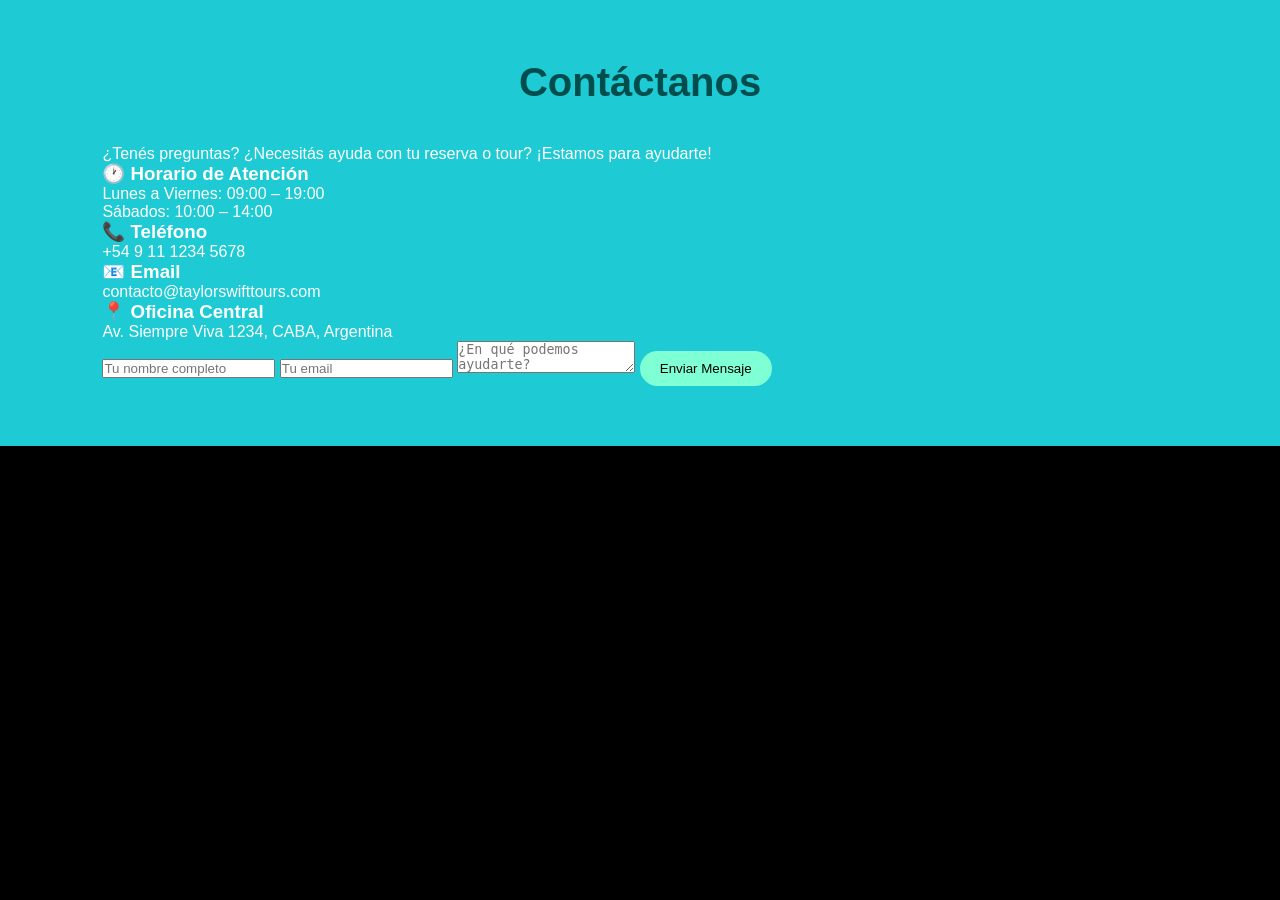
==== pages/contacto.html @ e38e53cd "Primer commit Proyecto Taylor Swift" ====
<!DOCTYPE html>
<html lang="en">
<head>
    <meta charset="UTF-8">
    <meta name="viewport" content="width=device-width, initial-scale=1.0">
    <title>Document</title>
    <link rel="stylesheet" href="../styles/style.css">
</head>
<body>
    <section class="contact-section">
    <h2>Contáctanos</h2>
    <p>¿Tenés preguntas? ¿Necesitás ayuda con tu reserva o tour? ¡Estamos para ayudarte!</p>

    <div class="contact-cards">

        <div class="contact-card">
            <h3>🕐 Horario de Atención</h3>
            <p>Lunes a Viernes: 09:00 – 19:00</p>
            <p>Sábados: 10:00 – 14:00</p>
        </div>

        <div class="contact-card">
            <h3>📞 Teléfono</h3>
            <p>+54 9 11 1234 5678</p>
        </div>

        <div class="contact-card">
            <h3>📧 Email</h3>
            <p>contacto@taylorswifttours.com</p>
        </div>

        <div class="contact-card">
            <h3>📍 Oficina Central</h3>
            <p>Av. Siempre Viva 1234, CABA, Argentina</p>
        </div>

    </div>

    <form class="contact-form">
        <input type="text" placeholder="Tu nombre completo" required>
        <input type="email" placeholder="Tu email" required>
        <textarea placeholder="¿En qué podemos ayudarte?" required></textarea>
        <button type="submit" class="btn-primary">Enviar Mensaje</button>
    </form>
</section>

</body>
</html>
---- styles/style.css ----
@import url('https://fonts.googleapis.com/css2?family=Lato:ital,wght@0,100;0,300;0,400;0,700;0,900;1,100;1,300;1,400;1,700;1,900&family=Shadows+Into+Light&family=Vollkorn:ital,wght@0,400..900;1,400..900&display=swap');
* {
    margin: 0;
    padding: 0;
    box-sizing: border-box;

}

/* ----------- BODY ----------- */
body {
    background-color: #1ecad3;
    color: #fff;
}

/* ----------- HEADER ----------- */
.hero {
    height: 400px;

    background: linear-gradient(
        rgba(20, 60, 50, 0.7),   /* verde musgo oscuro */
        rgba(20, 60, 50, 0.7)
    ),
    url("../asset/taylorfondo1.jpg");

    background-size: cover;
    background-position: center;
    background-repeat: no-repeat;

    display: flex;
    justify-content: center;
    align-items: center;
    text-align: center;

    color: white;
}

.hero-content h1 {
    font-size: 3rem;
}

.hero-content p {
    font-size: 1.2rem;
}

header::after {
    content: "";
    position: absolute;
    inset: 0;
    background: rgba(0, 128, 128, 0.55);
}

/* ----------- NAV ----------- */
.nav {
    position: absolute;
    top: 20px;
    right: 40px;
    z-index: 3;

    display: flex;
    gap: 20px;
}

.nav a {
    text-decoration: none;
    color: #fff;
    padding: 8px 18px;
    border: 1px solid white;
    border-radius: 20px;
    font-weight: bold;
    transition: 0.3s;
}

.nav a:hover {
    background: white;
    color: black;
}

/* ----------- HERO ----------- */
.hero {
    position: relative;
    z-index: 2;
    height: 450px;
    background-color: red;
    background-image: url("../asset/thecult.jpg") center/cover no-repeat;
    display: flex;
    flex-direction: column;
    justify-content: center;
    align-items: center;
    text-align: center;
    padding: 20px;
}
.hero::before{
    content: "";
    position: absolute;
    width: 100%;
    height: 100%;
    background: rgba(0, 0, 0, 5);
    z-index: 1;
}
.hero-content{
    position: relative;
    z-index: 2;
    color: #fff;
    text-align: center;
}

.hero h1 {
    font-size: 3rem;
    margin-bottom: 15px;
}

.hero p {
    font-size: 1.2rem;
    max-width: 600px;
}

/* ----------- SECCIÓN TOURS ----------- */
section {
    padding: 60px 8%;
    background: #1ecad3;
}

section h2 {
    text-align: center;
    font-size: 2.5rem;
    margin-bottom: 40px;
    color: #004d4d;
}

/* ----------- GRID ----------- */
.tours {
    display: grid;
    grid-template-columns: repeat(auto-fit, minmax(260px, 1fr));
    gap: 30px;
}

/* ----------- CARDS ----------- */
.card {
    background: rgba(255, 255, 255, 0.15);
    border-radius: 20px;
    overflow: hidden;
    box-shadow: 0 10px 25px rgba(0,0,0,0.2);
    transition: 0.3s;
}

.card:hover {
    transform: translateY(-8px);
}

.card img {
    width: 100%;
    height: 220px;
    object-fit: cover;
}

.card-content {
    padding: 20px;
    text-align: center;
}

.card-content h3 {
    margin-bottom: 10px;
    color: #eaffff;
}

.card-content p {
    margin-bottom: 15px;
}

.card-content button {
    padding: 10px 20px;
    border: none;
    border-radius: 20px;
    background: #7fffd4;
    color: #004d4d;
    font-weight: bold;
    cursor: pointer;
    transition: 0.3s;
}

.card-content button:hover {
    background: #a8fff1;
}

/* ----------- FOOTER ----------- */
footer {
    background: #004d4d;
    text-align: center;
    padding: 20px;
    font-size: 0.9rem;
}
.grid-discos {
    display: flex;
    justify-content: center;
    gap: 40px;
    flex-wrap: wrap;
}
.discos{
    padding: 80px 0;
}

.card {
    width: 250px;
    height: 250px;
    background: rgba(255,255,255,0.15);
    border-radius: 20px;
    
    display: flex;
    flex-direction: column;
    align-items: center;
    justify-content: center;
}

.card img {
    width: 120px;
    height: auto;
}

button {
    margin-top: 10px;
    padding: 10px 20px;
    background: #7fffd4;
    border: none;
    border-radius: 20px;
    cursor: pointer;
}
body {
    background: black;
    font-family: Arial, sans-serif;
}

/* CONTENEDOR */
.store-header {
    position: relative;
    display: flex;
    align-items: center;
    gap: 20px;
    padding: 50px 80px;
}

/* TITULO */
.store-title {
    color: white;
    font-size: 45px;
    margin: 0;
    letter-spacing: 3px;
}

/* LINEA */
.line {
    flex: 1;
    height: 2px;
    background: linear-gradient(to right, gold, white);
    opacity: 0.7;
}

/* BOTON */
.shop-btn {
    background: #7fd1c1;
    color: white;
    padding: 12px 30px;
    border-radius: 30px;
    text-decoration: none;
    font-weight: bold;
    letter-spacing: 1px;
    transition: 0.3s ease;
    box-shadow: 0 0 10px #7fd1c1;
}

.shop-btn:hover {
    background: #5fb7a6;
    box-shadow: 0 0 20px #7fd1c1, 0 0 40px #7fd1c1;
    transform: scale(1.05);
}

/* ✨ PARTÍCULAS DORADAS */
.sparkles {
    position: absolute;
    left: 0;
    top: 20px;
    width: 150px;
    height: 100px;
    pointer-events: none;
    background: radial-gradient(circle, gold 2px, transparent 2px);
    background-size: 20px 20px;
    animation: sparkleMove 4s linear infinite;
    opacity: 0.8;
}

@keyframes sparkleMove {
    0% { transform: translateY(0); }
    100% { transform: translateY(-20px); }
}

/* 📱 RESPONSIVE */
@media (max-width: 768px) {
    .store-header {
        padding: 30px 20px;
    }

    .store-title {
        font-size: 28px;
    }

    .shop-btn {
        padding: 8px 18px;
        font-size: 12px;
    }
}
.buy-btn {
    background: #00a650;
    color: white;
    border: none;
    padding: 10px 20px;
    border-radius: 25px;
    cursor: pointer;
    font-weight: bold;
    transition: 0.3s;
}

.buy-btn:hover {
    background: #008f45;
    transform: scale(1.05);
}
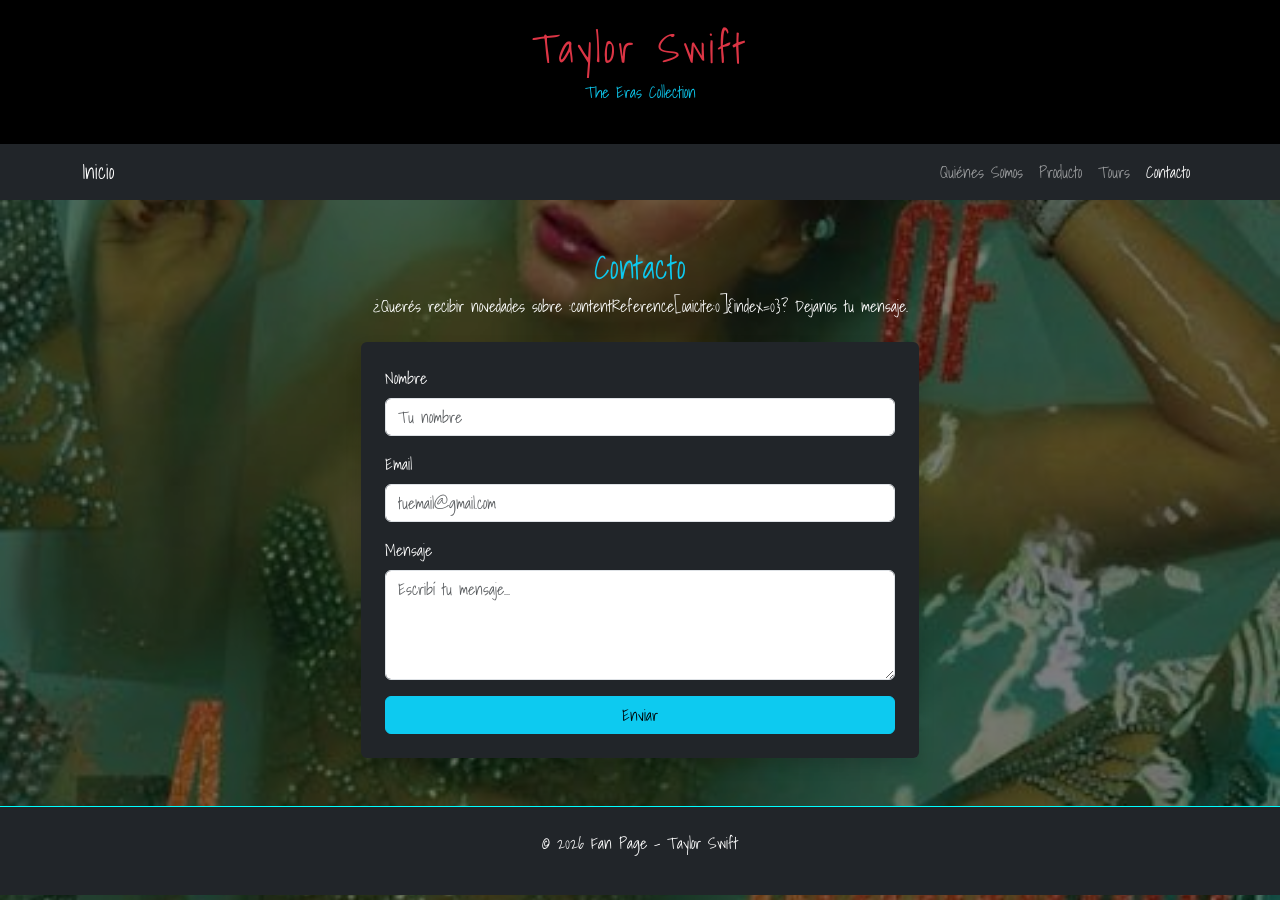
==== commit 6da32045: "Proyecto Taylor Swift con Sass y animaciones" ====
--- a/pages/contacto.html
+++ b/pages/contacto.html
@@ -1,48 +1,89 @@
 <!DOCTYPE html>
-<html lang="en">
+<html lang="es">
 <head>
     <meta charset="UTF-8">
     <meta name="viewport" content="width=device-width, initial-scale=1.0">
-    <title>Document</title>
+    <title>Contacto - Taylor Swift</title>
+
+    <!-- Bootstrap -->
+    <link href="https://cdn.jsdelivr.net/npm/bootstrap@5.3.2/dist/css/bootstrap.min.css" rel="stylesheet">
+
+    <!-- CSS -->
     <link rel="stylesheet" href="../styles/style.css">
 </head>
-<body>
-    <section class="contact-section">
-    <h2>Contáctanos</h2>
-    <p>¿Tenés preguntas? ¿Necesitás ayuda con tu reserva o tour? ¡Estamos para ayudarte!</p>
 
-    <div class="contact-cards">
+<body class="bg-black text-white">
 
-        <div class="contact-card">
-            <h3>🕐 Horario de Atención</h3>
-            <p>Lunes a Viernes: 09:00 – 19:00</p>
-            <p>Sábados: 10:00 – 14:00</p>
+    <!-- HEADER -->
+    <header class="text-center p-4 bg-black">
+        <h1 class="text-danger">Taylor Swift</h1>
+        <p class="text-info">The Eras Collection</p>
+    </header>
+
+    <!-- NAV -->
+    <nav class="navbar navbar-expand-lg navbar-dark bg-dark">
+        <div class="container">
+            <a class="navbar-brand" href="../index.html">Inicio</a>
+
+            <button class="navbar-toggler" type="button" data-bs-toggle="collapse" data-bs-target="#menu">
+                <span class="navbar-toggler-icon"></span>
+            </button>
+
+            <div class="collapse navbar-collapse" id="menu">
+                <ul class="navbar-nav ms-auto">
+                    <li class="nav-item"><a class="nav-link" href="quienessomos.html">Quiénes Somos</a></li>
+                    <li class="nav-item"><a class="nav-link" href="producto.html">Producto</a></li>
+                    <li class="nav-item"><a class="nav-link" href="tours.html">Tours</a></li>
+                    <li class="nav-item"><a class="nav-link active" href="contacto.html">Contacto</a></li>
+                </ul>
+            </div>
         </div>
+    </nav>
 
-        <div class="contact-card">
-            <h3>📞 Teléfono</h3>
-            <p>+54 9 11 1234 5678</p>
-        </div>
+    <!-- MAIN -->
+    <main class="container mt-5">
 
-        <div class="contact-card">
-            <h3>📧 Email</h3>
-            <p>contacto@taylorswifttours.com</p>
-        </div>
+        <section class="text-center mb-4">
+            <h2 class="text-info">Contacto</h2>
+            <p>
+                ¿Querés recibir novedades sobre 
+                :contentReference[oaicite:0]{index=0}?
+                Dejanos tu mensaje.
+            </p>
+        </section>
 
-        <div class="contact-card">
-            <h3>📍 Oficina Central</h3>
-            <p>Av. Siempre Viva 1234, CABA, Argentina</p>
-        </div>
+        <section>
+            <form class="w-50 mx-auto bg-dark p-4 rounded shadow">
 
-    </div>
+                <div class="mb-3">
+                    <label class="form-label">Nombre</label>
+                    <input type="text" class="form-control" placeholder="Tu nombre">
+                </div>
 
-    <form class="contact-form">
-        <input type="text" placeholder="Tu nombre completo" required>
-        <input type="email" placeholder="Tu email" required>
-        <textarea placeholder="¿En qué podemos ayudarte?" required></textarea>
-        <button type="submit" class="btn-primary">Enviar Mensaje</button>
-    </form>
-</section>
+                <div class="mb-3">
+                    <label class="form-label">Email</label>
+                    <input type="email" class="form-control" placeholder="tuemail@gmail.com">
+                </div>
+
+                <div class="mb-3">
+                    <label class="form-label">Mensaje</label>
+                    <textarea class="form-control" rows="4" placeholder="Escribí tu mensaje..."></textarea>
+                </div>
+
+                <button type="submit" class="btn btn-info w-100">Enviar</button>
+
+            </form>
+        </section>
+
+    </main>
+
+    <!-- FOOTER -->
+    <footer class="bg-dark text-center p-4 mt-5">
+        <p>© 2026 Fan Page - Taylor Swift</p>
+    </footer>
+
+    <!-- Bootstrap JS -->
+    <script src="https://cdn.jsdelivr.net/npm/bootstrap@5.3.2/dist/js/bootstrap.bundle.min.js"></script>
 
 </body>
 </html>
--- a/styles/style.css
+++ b/styles/style.css
@@ -1,328 +1,180 @@
 @import url('https://fonts.googleapis.com/css2?family=Lato:ital,wght@0,100;0,300;0,400;0,700;0,900;1,100;1,300;1,400;1,700;1,900&family=Shadows+Into+Light&family=Vollkorn:ital,wght@0,400..900;1,400..900&display=swap');
+/* ============================= */
+/* RESET */
+/* ============================= */
 * {
     margin: 0;
     padding: 0;
     box-sizing: border-box;
-
 }
 
-/* ----------- BODY ----------- */
+/* ============================= */
+/* BODY */
+/* ============================= */
 body {
-    background-color: #1ecad3;
-    color: #fff;
-}
-
-/* ----------- HEADER ----------- */
-.hero {
-    height: 400px;
-
-    background: linear-gradient(
-        rgba(20, 60, 50, 0.7),   /* verde musgo oscuro */
-        rgba(20, 60, 50, 0.7)
-    ),
-    url("../asset/taylorfondo1.jpg");
-
+    min-height: 100vh;
+    background-image: url("../asset/taylorfondo1.jpg");
     background-size: cover;
     background-position: center;
     background-repeat: no-repeat;
-
-    display: flex;
-    justify-content: center;
-    align-items: center;
-    text-align: center;
-
-    color: white;
+    font-family: 'Shadows Into Light', cursive;
+    background-color: black;
+    color: #7fffd4;
+}
+h1{
+    letter-spacing: 3px;
+}
+.card {
+    transition: transform 0.3s ease, box-shadow 0.3s ease;
 }
 
-.hero-content h1 {
-    font-size: 3rem;
+.card:hover {
+    transform: scale(1.05);
+    box-shadow: 0 0 20px rgba(0, 255, 255, 0.5);
+}
+footer {
+    border-top: 1px solid #00ffff;
 }
 
-.hero-content p {
-    font-size: 1.2rem;
+/* OSCURECER FONDO */
+body::before {
+    content: "";
+    position: fixed;
+    inset: 0;
+    background-color: rgba(0, 0, 0, 0.5);
+    z-index: -1;
 }
 
-header::after {
-    content: "";
-    position: absolute;
-    inset: 0;
-    background: rgba(0, 128, 128, 0.55);
+/* ============================= */
+/* HEADER */
+/* ============================= */
+.header {
+    position: fixed;
+    top: 0;
+    width: 100%;
+    padding: 15px 60px;
+    display: flex;
+    justify-content: space-between; /* izquierda y derecha */
+    align-items: center;
+    z-index: 100;
 }
 
-/* ----------- NAV ----------- */
+/* LOGO */
+.logo {
+    font-family: 'Shadows Into Light', cursive;
+    font-size: 1.5rem;
+    letter-spacing: 2px;
+    color: red;
+}
+
+/* NAV */
 .nav {
-    position: absolute;
-    top: 20px;
-    right: 40px;
-    z-index: 3;
-
     display: flex;
-    gap: 20px;
+    gap: 30px;
 }
 
 .nav a {
+    color: #7fffd4;
     text-decoration: none;
-    color: #fff;
-    padding: 8px 18px;
-    border: 1px solid white;
-    border-radius: 20px;
-    font-weight: bold;
+    font-size: 0.9rem;
+    letter-spacing: 2px;
     transition: 0.3s;
 }
 
 .nav a:hover {
-    background: white;
-    color: black;
+    color: white;
+    opacity: 0.6;
 }
 
-/* ----------- HERO ----------- */
+/* ============================= */
+/* HERO */
+/* ============================= */
 .hero {
-    position: relative;
-    z-index: 2;
-    height: 450px;
-    background-color: red;
-    background-image: url("../asset/thecult.jpg") center/cover no-repeat;
+    min-height: 100vh;
     display: flex;
     flex-direction: column;
     justify-content: center;
+    padding-top: 120px;
+    text-align: center;
+    margin-bottom: 60px;
+}
+
+.hero h1 {
+    font-size: 2.5rem;
+    letter-spacing: 4px;
+    margin-bottom: 10px;
+    color: red;
+}
+
+.hero p {
+    font-size: 1.1rem;
+    opacity: 0.8;
+    margin-bottom: 40px;
+    color: aquamarine;
+}
+
+/* ============================= */
+/* STORE SECTION */
+/* ============================= */
+.store {
+    text-align: center;
+    padding: 80px 40px;
+}
+
+.store h2 {
+    font-size: 1.8rem;
+    letter-spacing: 3px;
+    margin-bottom: 10px;
+}
+
+/* Línea decorativa */
+.linea {
+    width: 80px;
+    height: 2px;
+    background-color: white;
+    margin: 20px auto 40px;
+}
+
+/* PRODUCTOS */
+.productos {
+    display: flex;
+    justify-content: center;
     align-items: center;
-    text-align: center;
-    padding: 20px;
+    gap: 50px;
+    margin-top: 40px;
+    flex-wrap: wrap;
 }
-.hero::before{
-    content: "";
-    position: absolute;
-    width: 100%;
-    height: 100%;
-    background: rgba(0, 0, 0, 5);
-    z-index: 1;
-}
-.hero-content{
-    position: relative;
-    z-index: 2;
-    color: #fff;
+
+.producto {
     text-align: center;
 }
 
-.hero h1 {
-    font-size: 3rem;
-    margin-bottom: 15px;
+.producto img {
+    width: 220px;
+    height: 220px;
+    object-fit: cover;
+    border: 2px solid #7fffd4;
+    border-radius: 8px;
+    transition: transform 0.3s;
 }
 
-.hero p {
-    font-size: 1.2rem;
-    max-width: 600px;
-}
-
-/* ----------- SECCIÓN TOURS ----------- */
-section {
-    padding: 60px 8%;
-    background: #1ecad3;
-}
-
-section h2 {
-    text-align: center;
-    font-size: 2.5rem;
-    margin-bottom: 40px;
-    color: #004d4d;
-}
-
-/* ----------- GRID ----------- */
-.tours {
-    display: grid;
-    grid-template-columns: repeat(auto-fit, minmax(260px, 1fr));
-    gap: 30px;
-}
-
-/* ----------- CARDS ----------- */
-.card {
-    background: rgba(255, 255, 255, 0.15);
-    border-radius: 20px;
-    overflow: hidden;
-    box-shadow: 0 10px 25px rgba(0,0,0,0.2);
-    transition: 0.3s;
-}
-
-.card:hover {
-    transform: translateY(-8px);
-}
-
-.card img {
-    width: 100%;
-    height: 220px;
-    object-fit: cover;
-}
-
-.card-content {
-    padding: 20px;
-    text-align: center;
-}
-
-.card-content h3 {
-    margin-bottom: 10px;
-    color: #eaffff;
-}
-
-.card-content p {
-    margin-bottom: 15px;
-}
-
-.card-content button {
-    padding: 10px 20px;
-    border: none;
-    border-radius: 20px;
-    background: #7fffd4;
-    color: #004d4d;
-    font-weight: bold;
-    cursor: pointer;
-    transition: 0.3s;
-}
-
-.card-content button:hover {
-    background: #a8fff1;
-}
-
-/* ----------- FOOTER ----------- */
-footer {
-    background: #004d4d;
-    text-align: center;
-    padding: 20px;
-    font-size: 0.9rem;
-}
-.grid-discos {
-    display: flex;
-    justify-content: center;
-    gap: 40px;
-    flex-wrap: wrap;
-}
-.discos{
-    padding: 80px 0;
-}
-
-.card {
-    width: 250px;
-    height: 250px;
-    background: rgba(255,255,255,0.15);
-    border-radius: 20px;
-    
-    display: flex;
-    flex-direction: column;
-    align-items: center;
-    justify-content: center;
-}
-
-.card img {
-    width: 120px;
-    height: auto;
-}
-
-button {
-    margin-top: 10px;
-    padding: 10px 20px;
-    background: #7fffd4;
-    border: none;
-    border-radius: 20px;
-    cursor: pointer;
-}
-body {
-    background: black;
-    font-family: Arial, sans-serif;
-}
-
-/* CONTENEDOR */
-.store-header {
-    position: relative;
-    display: flex;
-    align-items: center;
-    gap: 20px;
-    padding: 50px 80px;
-}
-
-/* TITULO */
-.store-title {
-    color: white;
-    font-size: 45px;
-    margin: 0;
-    letter-spacing: 3px;
-}
-
-/* LINEA */
-.line {
-    flex: 1;
-    height: 2px;
-    background: linear-gradient(to right, gold, white);
-    opacity: 0.7;
+.producto img:hover {
+    transform: scale(1.05);
 }
 
 /* BOTON */
-.shop-btn {
-    background: #7fd1c1;
-    color: white;
-    padding: 12px 30px;
-    border-radius: 30px;
-    text-decoration: none;
+.producto button {
+    margin-top: 15px;
+    padding: 10px 20px;
+    background: white;
+    color: black;
+    border: none;
+    cursor: pointer;
+    letter-spacing: 1px;
+    transition: 0.3s;
     font-weight: bold;
-    letter-spacing: 1px;
-    transition: 0.3s ease;
-    box-shadow: 0 0 10px #7fd1c1;
 }
 
-.shop-btn:hover {
-    background: #5fb7a6;
-    box-shadow: 0 0 20px #7fd1c1, 0 0 40px #7fd1c1;
-    transform: scale(1.05);
-}
-
-/* ✨ PARTÍCULAS DORADAS */
-.sparkles {
-    position: absolute;
-    left: 0;
-    top: 20px;
-    width: 150px;
-    height: 100px;
-    pointer-events: none;
-    background: radial-gradient(circle, gold 2px, transparent 2px);
-    background-size: 20px 20px;
-    animation: sparkleMove 4s linear infinite;
-    opacity: 0.8;
-}
-
-@keyframes sparkleMove {
-    0% { transform: translateY(0); }
-    100% { transform: translateY(-20px); }
-}
-
-/* 📱 RESPONSIVE */
-@media (max-width: 768px) {
-    .store-header {
-        padding: 30px 20px;
-    }
-
-    .store-title {
-        font-size: 28px;
-    }
-
-    .shop-btn {
-        padding: 8px 18px;
-        font-size: 12px;
-    }
-}
-.buy-btn {
-    background: #00a650;
-    color: white;
-    border: none;
-    padding: 10px 20px;
-    border-radius: 25px;
-    cursor: pointer;
-    font-weight: bold;
-    transition: 0.3s;
-}
-
-.buy-btn:hover {
-    background: #008f45;
-    transform: scale(1.05);
-}
-
-
-
-
+.producto button:hover {
+    background: #ddd;
+}
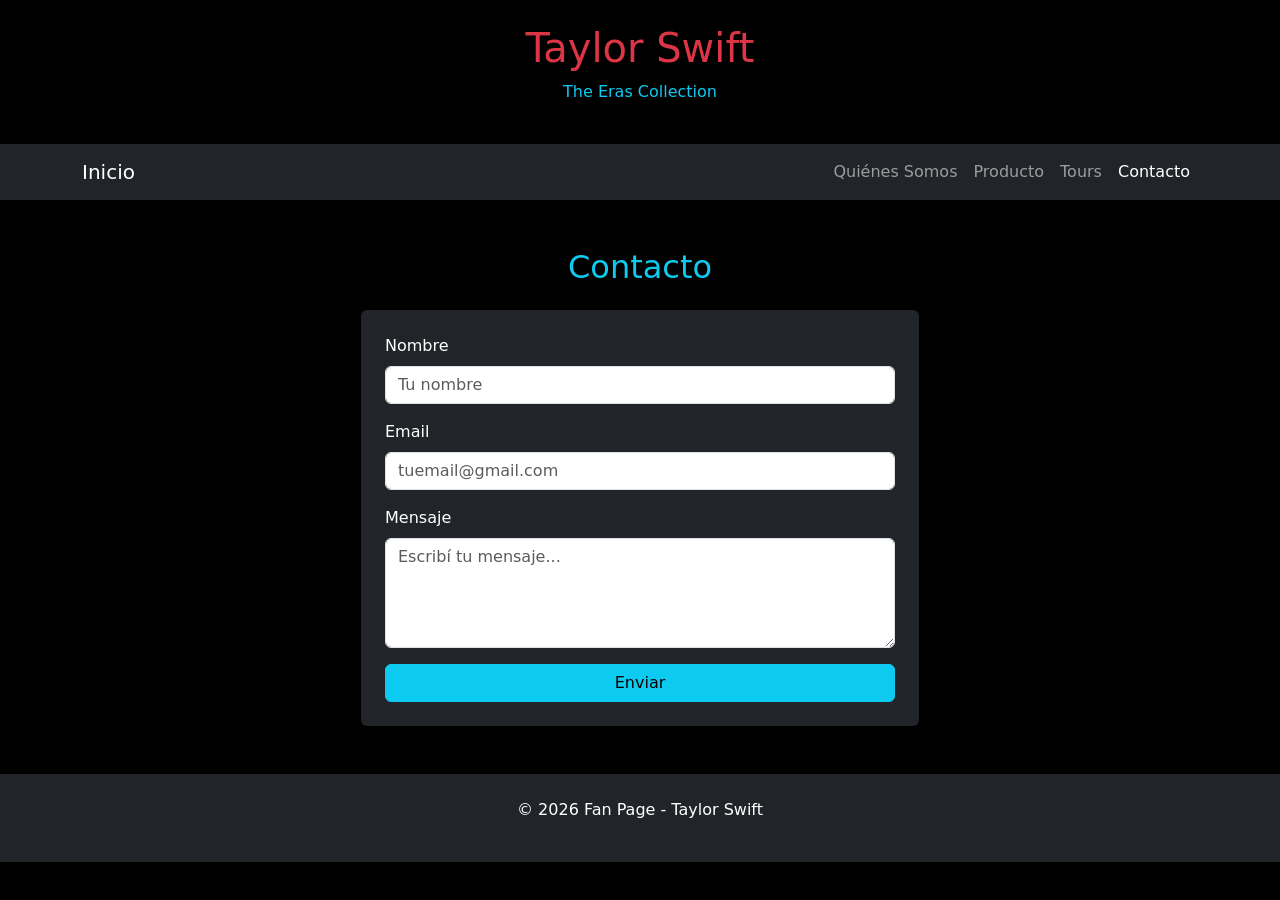
==== commit a2036363: "correccion contentReference" ====
--- a/pages/contacto.html
+++ b/pages/contacto.html
@@ -46,9 +46,7 @@
         <section class="text-center mb-4">
             <h2 class="text-info">Contacto</h2>
             <p>
-                ¿Querés recibir novedades sobre 
-                :contentReference[oaicite:0]{index=0}?
-                Dejanos tu mensaje.
+             
             </p>
         </section>
 
